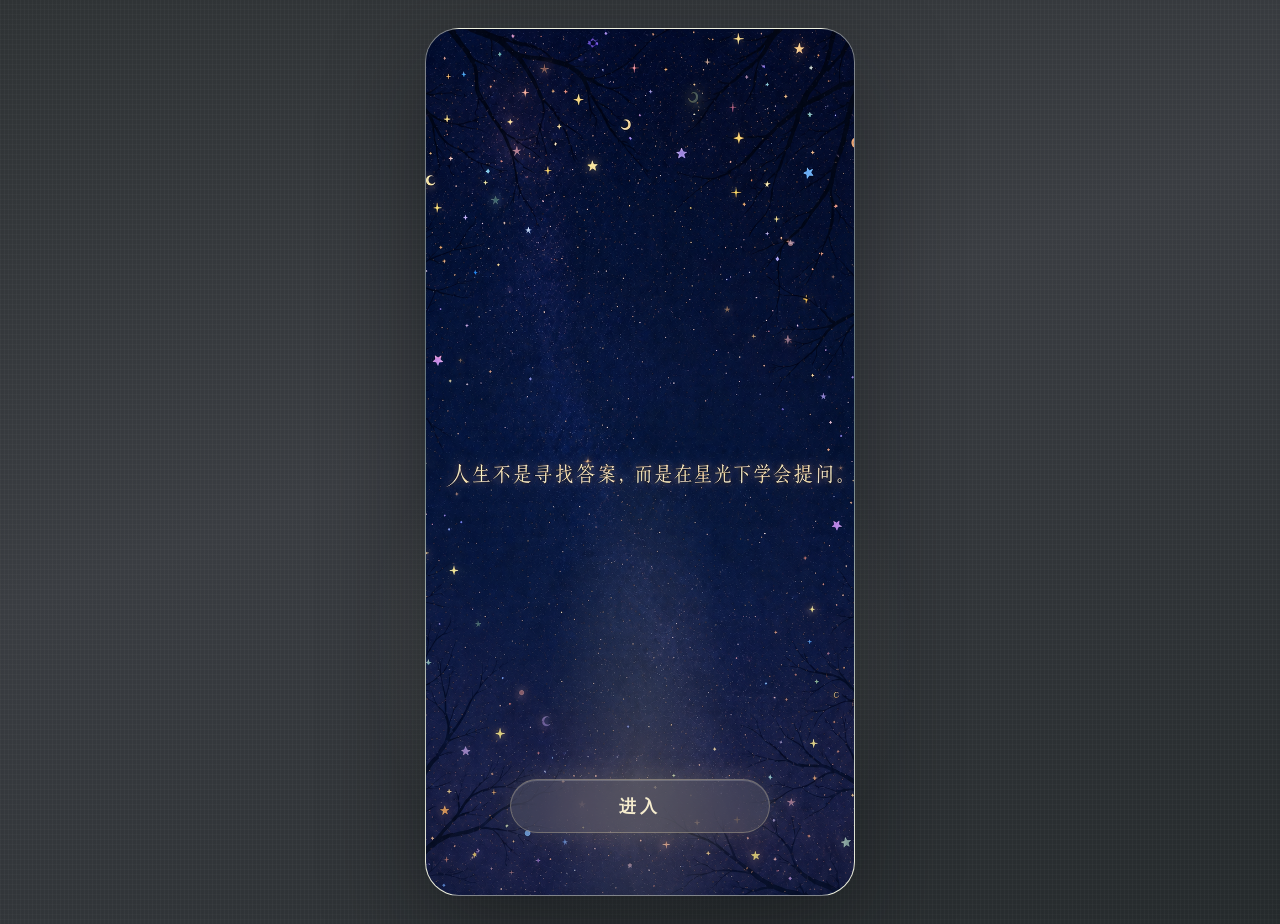
==== index.html @ a5d6b984 "Initial deployable product demo" ====
<!doctype html>
<html lang="zh-CN">
  <head>
    <meta charset="UTF-8" />
    <meta name="viewport" content="width=device-width, initial-scale=1.0" />
    <title>人生试衣间 | 产品 Demo</title>
    <link rel="stylesheet" href="styles.css" />
    <link rel="stylesheet" href="sections/today/today.css" />
    <link rel="stylesheet" href="sections/assessment/assessment.css" />
    <link rel="stylesheet" href="sections/experience/experience.css" />
    <link rel="stylesheet" href="sections/community/community.css" />
  </head>
  <body>
    <main class="shell">
      <section class="phone" aria-label="人生试衣间 App demo">
        <section class="entry-screen" id="entry-screen" aria-label="产品进入界面">
          <img
            src="Enter/output/night-stars-philosophy-elegant-text.png"
            alt="星空树影与人生哲理文字"
          />
          <button class="entry-action" type="button" id="entry-action">进入</button>
        </section>

        <header class="topbar">
          <div>
            <p class="eyebrow">寻光计划</p>
            <h1>人生试衣间</h1>
          </div>
          <button class="icon-btn" type="button" aria-label="打开个人档案">◎</button>
        </header>

        <div class="section-loader" id="section-loader" aria-live="polite">加载中</div>
        <div
          class="section-mounts"
          id="section-mounts"
          data-sections="sections/today/index.html sections/assessment/index.html sections/experience/index.html sections/community/index.html"
        ></div>

        <nav class="tabbar" aria-label="主导航">
          <button class="active" type="button" data-go="home"><span>⌂</span>今日</button>
          <button type="button" data-go="coach"><span>◌</span>探索</button>
          <button type="button" data-go="experiences"><span>▦</span>体验</button>
          <button type="button" data-go="community"><span>◇</span>个人</button>
        </nav>
      </section>
    </main>
    <script src="app.js"></script>
  </body>
</html>
---- styles.css ----
:root {
  color-scheme: light;
  --ink: #eef4f0;
  --ink-dark: #2c3437;
  --muted: #a7b0b1;
  --line: rgba(238, 244, 240, 0.18);
  --paper: #344148;
  --panel: rgba(238, 244, 240, 0.12);
  --panel-strong: rgba(248, 245, 229, 0.18);
  --mist: #dce7e4;
  --blue: #718ca0;
  --blue-deep: #344a59;
  --glow: #f0c26b;
  --ember: #ee7e50;
  --cream: #f4edd8;
  --shadow: 0 34px 100px rgba(9, 13, 14, 0.42);
}

* {
  box-sizing: border-box;
}

body {
  margin: 0;
  min-height: 100vh;
  font-family: Inter, "PingFang SC", "Microsoft YaHei", Arial, sans-serif;
  color: var(--ink);
  background:
    linear-gradient(90deg, rgba(255, 255, 255, 0.025) 1px, transparent 1px),
    linear-gradient(0deg, rgba(255, 255, 255, 0.018) 1px, transparent 1px),
    radial-gradient(circle at 50% 70%, rgba(244, 237, 216, 0.18), transparent 30%),
    linear-gradient(160deg, #2f3335 0%, #3a3d42 44%, #252a2c 100%);
  background-size: 4px 4px, 5px 5px, auto, auto;
}

button,
select,
input {
  font: inherit;
}

button {
  cursor: pointer;
}

.shell {
  min-height: 100vh;
  display: grid;
  place-items: center;
  padding: 28px;
}

.phone {
  position: relative;
  width: min(430px, 100%);
  height: min(920px, calc(100vh - 32px));
  min-height: 720px;
  overflow: hidden;
  border: 1px solid rgba(246, 244, 231, 0.12);
  border-radius: 34px;
  background:
    linear-gradient(90deg, rgba(255, 255, 255, 0.025) 1px, transparent 1px),
    linear-gradient(0deg, rgba(255, 255, 255, 0.018) 1px, transparent 1px),
    linear-gradient(180deg, #6f747e 0%, #4d626d 44%, #eef0dd 100%);
  background-size: 4px 4px, 5px 5px, auto;
  box-shadow: var(--shadow);
}

.phone::before {
  content: "";
  position: absolute;
  inset: 0;
  z-index: 0;
  background:
    radial-gradient(ellipse at 50% 67%, rgba(244, 237, 216, 0.78), transparent 28%),
    linear-gradient(180deg, rgba(34, 42, 48, 0.08), rgba(245, 239, 215, 0.18));
  pointer-events: none;
}

.phone::after {
  content: "";
  position: absolute;
  inset: 0;
  z-index: 0;
  opacity: 0.26;
  background-image:
    linear-gradient(115deg, rgba(255, 255, 255, 0.06), transparent 36%),
    repeating-linear-gradient(0deg, rgba(255, 255, 255, 0.035), rgba(255, 255, 255, 0.035) 1px, transparent 1px, transparent 4px);
  pointer-events: none;
}

.entry-screen {
  position: absolute;
  inset: 0;
  z-index: 20;
  overflow: hidden;
  display: grid;
  place-items: end center;
  padding: 0 34px 62px;
  background: #071126;
  transition: opacity 680ms ease, visibility 680ms ease;
}

.entry-screen img {
  position: absolute;
  inset: 0;
  width: 100%;
  height: 100%;
  object-fit: cover;
}

.entry-screen::after {
  content: "";
  position: absolute;
  inset: 0;
  background:
    linear-gradient(180deg, rgba(4, 9, 20, 0) 46%, rgba(4, 9, 20, 0.2) 100%),
    radial-gradient(ellipse at 50% 86%, rgba(255, 231, 166, 0.16), transparent 32%);
  pointer-events: none;
}

.entry-action {
  position: relative;
  z-index: 1;
  width: min(260px, 100%);
  min-height: 54px;
  border: 1px solid rgba(255, 236, 181, 0.28);
  border-radius: 999px;
  color: rgba(255, 245, 212, 0.95);
  background: rgba(255, 236, 181, 0.15);
  box-shadow:
    inset 0 1px 0 rgba(255, 255, 255, 0.18),
    0 0 30px rgba(255, 216, 132, 0.16);
  backdrop-filter: blur(18px);
  font-size: 17px;
  font-weight: 600;
  letter-spacing: 0.24em;
}

.entry-screen.hidden {
  opacity: 0;
  visibility: hidden;
  pointer-events: none;
}

.topbar {
  position: sticky;
  top: 0;
  z-index: 5;
  display: flex;
  align-items: center;
  justify-content: space-between;
  padding: 18px 18px 10px;
  background: linear-gradient(180deg, rgba(70, 80, 88, 0.76), rgba(70, 80, 88, 0.18));
  backdrop-filter: blur(18px);
}

.eyebrow,
.section-kicker {
  margin: 0;
  color: var(--cream);
  font-size: 12px;
  font-weight: 700;
  letter-spacing: 0;
}

h1,
h2,
h3,
h4,
p {
  margin-top: 0;
}

h1 {
  margin-bottom: 0;
  font-size: 22px;
  color: rgba(250, 250, 241, 0.96);
  font-weight: 650;
}

h2 {
  font-size: 25px;
  line-height: 1.2;
  font-weight: 620;
}

h3 {
  font-size: 18px;
  line-height: 1.35;
}

h4 {
  font-size: 16px;
  line-height: 1.35;
}

.icon-btn {
  width: 40px;
  height: 40px;
  border: 1px solid rgba(248, 245, 229, 0.18);
  border-radius: 50%;
  color: rgba(248, 245, 229, 0.86);
  background: rgba(248, 245, 229, 0.12);
  backdrop-filter: blur(14px);
}

.screen {
  display: none;
  position: relative;
  z-index: 1;
  height: calc(100% - 74px);
  overflow-y: auto;
  padding: 4px 18px 98px;
  scrollbar-width: none;
}

.screen::-webkit-scrollbar {
  display: none;
}

.screen.active {
  display: block;
}

.section-mounts {
  position: relative;
  z-index: 1;
  height: calc(100% - 74px);
}

.section-mounts .screen {
  height: 100%;
}

.section-loader {
  position: relative;
  z-index: 1;
  display: grid;
  place-items: center;
  height: calc(100% - 74px);
  color: rgba(255, 255, 248, 0.72);
  font-size: 14px;
  letter-spacing: 0.08em;
}

.section-loader[hidden] {
  display: none;
}

.hero {
  position: relative;
  height: 310px;
  overflow: hidden;
  border-radius: 8px;
  background: #5d6b72;
  border: 1px solid rgba(248, 245, 229, 0.14);
}

.hero img {
  width: 100%;
  height: 100%;
  object-fit: cover;
}

.hero::after {
  content: "";
  position: absolute;
  inset: 0;
  background:
    radial-gradient(ellipse at 50% 76%, rgba(246, 240, 219, 0.5), transparent 32%),
    linear-gradient(180deg, rgba(28, 36, 42, 0.04), rgba(35, 42, 46, 0.58));
}

.hero-copy {
  position: absolute;
  left: 18px;
  right: 18px;
  top: 68px;
  bottom: auto;
  z-index: 1;
  color: #fff;
  text-align: center;
}

.hero-copy p {
  margin-bottom: 8px;
  font-size: 13px;
  opacity: 0.92;
}

.hero-copy h2 {
  margin-bottom: 0;
  max-width: 330px;
  margin-inline: auto;
  color: rgba(255, 255, 248, 0.94);
  text-shadow: 0 10px 32px rgba(22, 30, 34, 0.32);
}

.today,
.micro-plan,
.note-card,
.profile-hero,
.report-card,
.archive,
.post,
.room {
  margin-top: 14px;
  padding: 16px;
  border: 1px solid var(--line);
  border-radius: 8px;
  background: var(--panel);
  backdrop-filter: blur(18px);
  box-shadow: 0 16px 38px rgba(30, 36, 39, 0.1);
}

.today {
  display: grid;
  gap: 14px;
}

.today h3,
.micro-plan h4,
.note-card h4 {
  margin-bottom: 0;
}

.primary,
.secondary,
.text-btn,
.filters button,
.chip {
  border: 0;
  border-radius: 999px;
  font-weight: 700;
}

.primary {
  padding: 13px 18px;
  color: rgba(255, 255, 248, 0.92);
  background: rgba(245, 239, 218, 0.28);
  border: 1px solid rgba(255, 255, 248, 0.12);
  box-shadow: inset 0 1px 0 rgba(255, 255, 255, 0.16), 0 12px 28px rgba(35, 42, 46, 0.16);
  backdrop-filter: blur(16px);
}

.secondary {
  padding: 10px 14px;
  color: rgba(255, 255, 248, 0.88);
  background: rgba(244, 237, 216, 0.16);
  border: 1px solid rgba(244, 237, 216, 0.18);
}

.full {
  width: 100%;
}

.text-btn {
  padding: 8px 0;
  color: var(--cream);
  background: transparent;
}

.keyword-row,
.filters,
.detail-stats {
  display: flex;
  gap: 8px;
  overflow-x: auto;
  margin: 14px 0;
}

.keyword-row span,
.detail-stats span {
  flex: 0 0 auto;
  padding: 8px 10px;
  border-radius: 999px;
  color: rgba(255, 255, 248, 0.84);
  background: rgba(244, 237, 216, 0.14);
  border: 1px solid rgba(244, 237, 216, 0.14);
  font-size: 12px;
  font-weight: 700;
}

.section-title {
  display: flex;
  align-items: center;
  justify-content: space-between;
  gap: 12px;
  margin-top: 18px;
}

.section-title h2,
.section-title h3 {
  margin-bottom: 0;
}

.experience-card {
  overflow: hidden;
  border: 1px solid var(--line);
  border-radius: 8px;
  background: var(--panel);
  backdrop-filter: blur(18px);
}

.card-media,
.detail-media {
  min-height: 132px;
  background-size: cover;
  background-position: center;
}

.coffee {
  background:
    linear-gradient(180deg, rgba(54, 66, 74, 0.22), rgba(243, 235, 212, 0.18)),
    url("assets/hero-exploration.png") center/cover;
}

.photo {
  background: linear-gradient(180deg, #65727a 0%, #465f6b 52%, #e4dfc9 100%);
}

.social {
  background:
    radial-gradient(circle at 52% 45%, rgba(238, 126, 80, 0.56), transparent 9%),
    radial-gradient(circle at 50% 58%, rgba(103, 153, 205, 0.38), transparent 12%),
    linear-gradient(180deg, #656472, #40525d 54%, #d9dfd2);
}

.card-body {
  padding: 14px;
}

.badge {
  display: inline-block;
  margin-bottom: 8px;
  padding: 5px 8px;
  border-radius: 999px;
  color: #ffe8c6;
  background: rgba(238, 126, 80, 0.2);
  border: 1px solid rgba(238, 126, 80, 0.18);
  font-size: 12px;
  font-weight: 700;
}

.card-body p {
  color: rgba(238, 244, 240, 0.68);
  font-size: 13px;
  line-height: 1.5;
}

.meta {
  display: flex;
  justify-content: space-between;
  color: var(--cream);
  font-weight: 800;
}

.micro-plan {
  display: flex;
  align-items: center;
  justify-content: space-between;
  gap: 12px;
}

.coach-head {
  padding: 8px 0 4px;
}

.chat {
  display: grid;
  gap: 10px;
}

.chat p {
  width: fit-content;
  max-width: 86%;
  margin-bottom: 0;
  padding: 12px 14px;
  border-radius: 18px;
  line-height: 1.55;
}

.bot {
  color: rgba(255, 255, 248, 0.86);
  background: rgba(255, 255, 248, 0.12);
  border: 1px solid var(--line);
}

.user {
  justify-self: end;
  color: rgba(255, 255, 248, 0.92);
  background: rgba(244, 237, 216, 0.24);
}

.quiz {
  display: grid;
  gap: 16px;
  margin-top: 18px;
}

.quiz label {
  display: grid;
  gap: 9px;
  color: var(--muted);
  font-size: 13px;
  font-weight: 700;
}

select,
input[type="range"] {
  width: 100%;
}

select {
  padding: 12px;
  border: 1px solid var(--line);
  border-radius: 8px;
  color: var(--ink);
  background: rgba(248, 245, 229, 0.12);
}

.chips {
  display: flex;
  flex-wrap: wrap;
  gap: 8px;
}

.chip,
.filters button {
  padding: 9px 10px;
  color: rgba(238, 244, 240, 0.72);
  background: rgba(248, 245, 229, 0.1);
  border: 1px solid var(--line);
}

.chip.active,
.filters .active {
  color: rgba(255, 255, 248, 0.94);
  border-color: rgba(244, 237, 216, 0.28);
  background: rgba(244, 237, 216, 0.22);
}

small {
  color: var(--cream);
}

.profile-hero {
  color: #fff;
  background:
    radial-gradient(circle at 50% 60%, rgba(238, 126, 80, 0.2), transparent 28%),
    linear-gradient(180deg, rgba(94, 111, 122, 0.62), rgba(238, 244, 240, 0.12));
}

.profile-hero .section-kicker {
  color: var(--cream);
}

.profile-hero p:last-child {
  margin-bottom: 0;
  line-height: 1.55;
}

.radar {
  position: relative;
  height: 250px;
  margin-top: 16px;
  border: 1px solid var(--line);
  border-radius: 8px;
  background:
    radial-gradient(circle, transparent 28%, rgba(244, 237, 216, 0.12) 29% 30%, transparent 31%),
    radial-gradient(circle, transparent 50%, rgba(238, 126, 80, 0.13) 51% 52%, transparent 53%),
    rgba(248, 245, 229, 0.1);
  backdrop-filter: blur(18px);
}

.radar-core {
  position: absolute;
  left: 50%;
  top: 50%;
  transform: translate(-50%, -50%);
  display: grid;
  place-items: center;
  width: 86px;
  height: 86px;
  border-radius: 50%;
  color: #fff;
  text-align: center;
  font-weight: 800;
  background: rgba(238, 126, 80, 0.42);
  box-shadow: 0 0 46px rgba(238, 126, 80, 0.28);
}

.radar span {
  position: absolute;
  left: var(--x);
  top: var(--y);
  transform: translate(-50%, -50%);
  padding: 6px 8px;
  border-radius: 999px;
  color: rgba(255, 255, 248, 0.88);
  background: rgba(244, 237, 216, 0.16);
  font-size: 12px;
  font-weight: 800;
}

.insight-grid {
  display: grid;
  gap: 10px;
  margin: 14px 0;
}

.insight-grid article {
  padding: 14px;
  border: 1px solid var(--line);
  border-radius: 8px;
  background: rgba(248, 245, 229, 0.12);
  backdrop-filter: blur(16px);
}

.insight-grid p {
  margin-bottom: 6px;
  color: var(--muted);
  font-size: 12px;
}

.filters button {
  flex: 0 0 auto;
}

.list {
  display: grid;
  gap: 10px;
}

.list-item {
  display: grid;
  grid-template-columns: 64px 1fr auto;
  align-items: center;
  gap: 12px;
  padding: 10px;
  border: 1px solid var(--line);
  border-radius: 8px;
  background: rgba(248, 245, 229, 0.12);
  backdrop-filter: blur(16px);
}

.thumb {
  width: 64px;
  height: 64px;
  border-radius: 8px;
}

.list-item h4,
.list-item p {
  margin-bottom: 4px;
}

.list-item p {
  color: var(--muted);
  font-size: 12px;
}

.list-item span {
  color: var(--cream);
  font-weight: 900;
}

.detail-media {
  height: 230px;
  border-radius: 8px;
}

.detail {
  padding: 16px 0 4px;
}

.detail p {
  color: var(--muted);
  line-height: 1.55;
}

.timeline {
  padding: 16px;
  border-radius: 8px;
  background: rgba(248, 245, 229, 0.12);
  border: 1px solid var(--line);
  backdrop-filter: blur(16px);
}

.timeline p {
  margin-bottom: 10px;
  color: var(--muted);
}

.timeline span {
  display: inline-block;
  width: 54px;
  color: var(--cream);
  font-weight: 900;
}

.report-card {
  color: #fff;
  background:
    radial-gradient(circle at 50% 42%, rgba(238, 126, 80, 0.3), transparent 18%),
    linear-gradient(180deg, rgba(42, 51, 57, 0.7), rgba(20, 24, 26, 0.42));
}

.report-card .section-kicker {
  color: var(--glow);
}

.report-card p:last-child {
  margin-bottom: 0;
  line-height: 1.6;
}

.score-row {
  display: grid;
  grid-template-columns: repeat(3, 1fr);
  gap: 10px;
  margin-top: 14px;
}

.score-row div {
  padding: 14px 8px;
  border: 1px solid var(--line);
  border-radius: 8px;
  text-align: center;
  background: rgba(248, 245, 229, 0.12);
  backdrop-filter: blur(16px);
}

.score-row strong {
  display: block;
  color: var(--cream);
  font-size: 22px;
}

.score-row span {
  color: var(--muted);
  font-size: 12px;
}

.archive p,
.post p,
.room p {
  color: var(--muted);
  line-height: 1.55;
}

.active-room {
  border-color: rgba(244, 237, 216, 0.28);
  background: rgba(244, 237, 216, 0.16);
}

.days {
  display: grid;
  gap: 10px;
  margin-top: 14px;
}

.days p {
  display: flex;
  align-items: center;
  gap: 12px;
  margin-bottom: 0;
  padding: 13px;
  border: 1px solid var(--line);
  border-radius: 8px;
  color: var(--muted);
  background: rgba(248, 245, 229, 0.12);
  backdrop-filter: blur(16px);
}

.days span {
  display: grid;
  place-items: center;
  width: 30px;
  height: 30px;
  border-radius: 50%;
  color: rgba(255, 255, 248, 0.9);
  background: rgba(244, 237, 216, 0.18);
  font-weight: 900;
}

.days .done,
.days .active-day {
  color: var(--ink);
  font-weight: 800;
}

.days .active-day {
  border-color: rgba(244, 237, 216, 0.34);
}

.tabbar {
  position: absolute;
  left: 14px;
  right: 14px;
  bottom: 14px;
  z-index: 8;
  display: grid;
  grid-template-columns: repeat(4, 1fr);
  gap: 4px;
  padding: 8px;
  border: 1px solid rgba(248, 245, 229, 0.16);
  border-radius: 24px;
  background: rgba(58, 67, 72, 0.54);
  backdrop-filter: blur(20px);
}

.tabbar button {
  display: grid;
  place-items: center;
  gap: 2px;
  min-height: 50px;
  border: 0;
  border-radius: 18px;
  color: rgba(238, 244, 240, 0.64);
  background: transparent;
  font-size: 12px;
  font-weight: 800;
}

.tabbar span {
  font-size: 18px;
  line-height: 1;
}

.tabbar .active {
  color: rgba(255, 255, 248, 0.95);
  background: rgba(244, 237, 216, 0.18);
}

@media (max-width: 520px) {
  .shell {
    padding: 0;
  }

  .phone {
    width: 100%;
    height: 100vh;
    min-height: 100vh;
    border: 0;
    border-radius: 0;
  }
}
---- sections/today/today.css ----
.today-screen {
  --section-accent: #f3d48f;
  --section-accent-soft: rgba(243, 212, 143, 0.18);
}

.today-screen .hero {
  height: 300px;
  display: grid;
  background:
    linear-gradient(180deg, rgba(65, 79, 88, 0.72), rgba(228, 226, 207, 0.86));
}

.today-screen .hero img {
  width: 100%;
  height: 100%;
  object-fit: contain;
  object-position: center bottom;
  padding: 54px 10px 8px;
}

.today-screen .hero::after {
  background:
    linear-gradient(180deg, rgba(22, 31, 40, 0.56) 0%, rgba(22, 31, 40, 0.18) 34%, rgba(22, 31, 40, 0.08) 100%);
}

.today-screen .hero-copy {
  top: 18px;
  left: 20px;
  right: 20px;
  text-align: left;
}

.today-screen .hero-copy h2 {
  max-width: 270px;
  margin-inline: 0;
  font-size: 18px;
  font-weight: 520;
  line-height: 1.42;
  letter-spacing: 0.02em;
  color: rgba(255, 255, 248, 0.94);
}

.today-screen .today {
  border-color: rgba(243, 212, 143, 0.2);
}

.today-screen .primary,
.today-screen .secondary {
  box-shadow:
    inset 0 1px 0 rgba(255, 255, 255, 0.18),
    0 0 26px rgba(243, 212, 143, 0.12);
}

.today-screen .keyword-row span,
.today-screen .days span {
  background: var(--section-accent-soft);
}

.today-screen .experience-card {
  border-color: rgba(255, 244, 210, 0.12);
  background:
    linear-gradient(180deg, rgba(255, 255, 248, 0.105), rgba(255, 255, 248, 0.055)),
    rgba(12, 21, 34, 0.18);
  box-shadow:
    inset 0 1px 0 rgba(255, 255, 255, 0.08),
    0 18px 42px rgba(7, 12, 20, 0.12);
  backdrop-filter: blur(22px) saturate(1.08);
}

.today-screen .experience-card .card-media {
  min-height: 164px;
}

.today-screen .experience-card .card-body {
  padding: 16px 15px 15px;
}

.today-screen .experience-card h4 {
  font-size: 18px;
  font-weight: 520;
  letter-spacing: 0.02em;
}

.today-screen .experience-card .badge {
  color: rgba(255, 235, 180, 0.92);
  background: rgba(255, 231, 166, 0.08);
  border-color: rgba(255, 231, 166, 0.2);
}

.today-screen .section-title:has(+ .experience-card) .text-btn {
  min-height: 34px;
  padding: 7px 13px;
  border: 1px solid rgba(255, 231, 166, 0.36);
  border-radius: 999px;
  color: rgba(255, 235, 184, 0.96);
  background: rgba(255, 231, 166, 0.055);
  box-shadow:
    inset 0 1px 0 rgba(255, 255, 255, 0.12),
    0 0 20px rgba(255, 220, 140, 0.08);
  backdrop-filter: blur(14px);
}

.today-plan-screen .days p {
  min-height: 56px;
}
---- sections/assessment/assessment.css ----
.assessment-screen {
  --section-accent: #c8a8ff;
  --section-accent-soft: rgba(200, 168, 255, 0.16);
}

.assessment-screen .coach-head h2,
.assessment-screen .profile-hero h2,
.assessment-screen .report-card h2 {
  letter-spacing: 0;
}

.assessment-screen .chat p {
  border-radius: 20px;
}

.assessment-screen .bot {
  border-color: rgba(200, 168, 255, 0.18);
}

.assessment-screen .user,
.assessment-screen .chip.active {
  background: var(--section-accent-soft);
}

.assessment-screen .quiz label {
  gap: 10px;
}

.assessment-screen select {
  border-color: rgba(200, 168, 255, 0.18);
}

.assessment-profile-screen .radar-core {
  box-shadow: 0 0 52px rgba(200, 168, 255, 0.22);
}

.assessment-report-screen .report-card {
  border-color: rgba(200, 168, 255, 0.18);
}
---- sections/experience/experience.css ----
.experience-screen {
  --section-accent: #9cc9ff;
  --section-accent-soft: rgba(156, 201, 255, 0.16);
}

.experience-screen .section-title h2 {
  letter-spacing: 0;
}

.experience-screen .filters button.active,
.experience-screen .detail-stats span {
  background: var(--section-accent-soft);
}

.experience-screen .list-item {
  border-color: rgba(156, 201, 255, 0.16);
}

.experience-screen .list-item span {
  color: #d8ecff;
}

.experience-screen .thumb {
  box-shadow: 0 0 22px rgba(156, 201, 255, 0.1);
}

.experience-detail-screen .timeline {
  border-color: rgba(156, 201, 255, 0.18);
}

.experience-detail-screen .note-card {
  border-color: rgba(156, 201, 255, 0.16);
}
---- sections/community/community.css ----
.community-screen {
  --section-accent: #b6f3cf;
  --section-accent-soft: rgba(182, 243, 207, 0.14);
}

.community-screen .section-title h2 {
  letter-spacing: 0;
}

.community-screen .room,
.community-screen .post {
  border-color: rgba(182, 243, 207, 0.16);
}

.community-screen .active-room {
  background: var(--section-accent-soft);
}

.community-screen .post strong {
  color: rgba(255, 255, 248, 0.94);
}

.community-screen .primary {
  box-shadow:
    inset 0 1px 0 rgba(255, 255, 255, 0.18),
    0 0 28px rgba(182, 243, 207, 0.12);
}
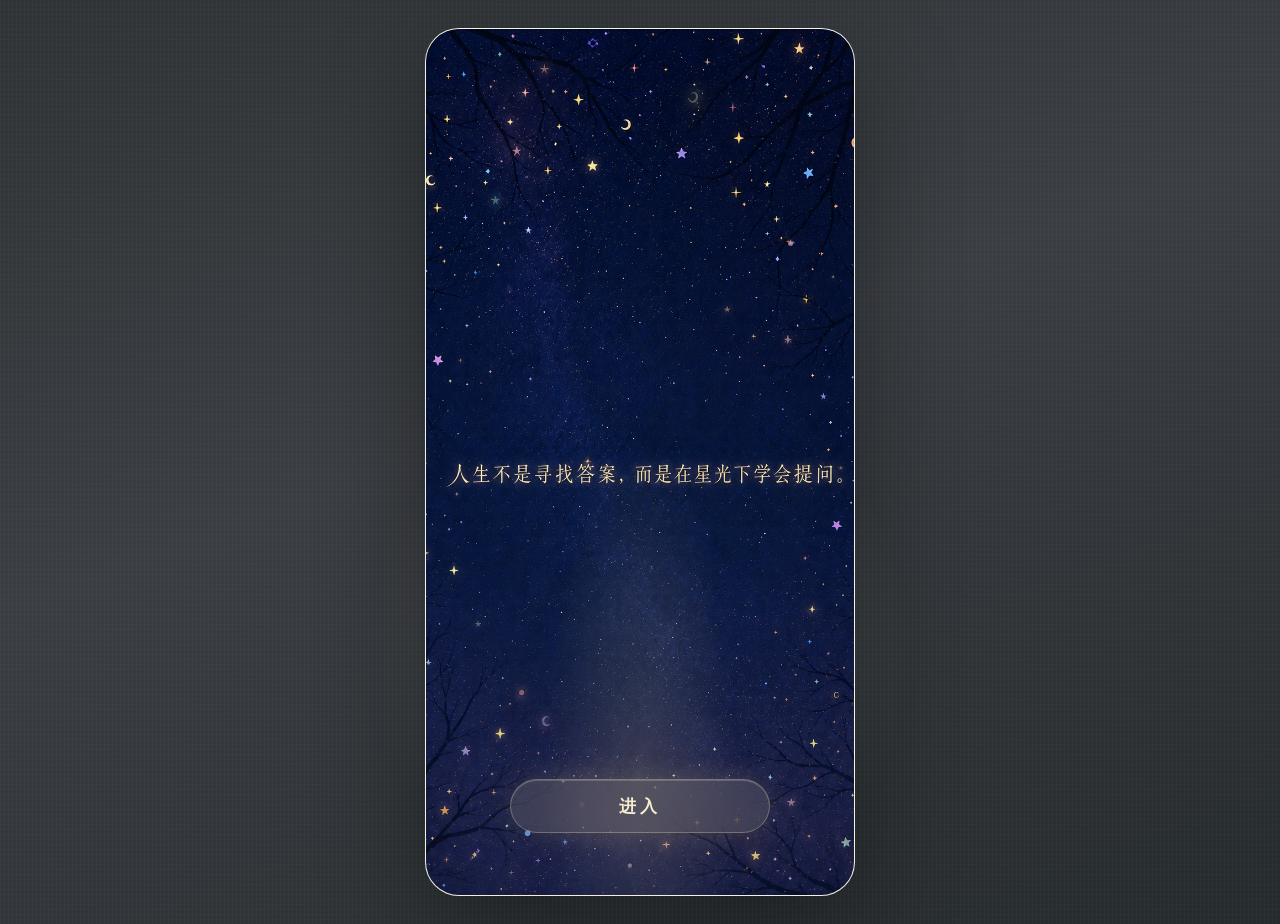
==== commit b8100c0b: "Update demo UI and experience content" ====
--- a/index.html
+++ b/index.html
@@ -19,6 +19,115 @@
             alt="星空树影与人生哲理文字"
           />
           <button class="entry-action" type="button" id="entry-action">进入</button>
+        </section>
+
+        <section class="account-screen hidden" id="account-screen" aria-label="登录界面">
+          <div class="account-illustration" aria-hidden="true">
+            <div class="account-window">
+              <span class="account-face"></span>
+            </div>
+            <span class="bird bird-left"></span>
+            <span class="bird bird-right"></span>
+            <span class="bird bird-low"></span>
+          </div>
+
+          <form class="account-card" id="account-form">
+            <p class="account-kicker">寻光计划</p>
+            <h2 id="account-title">Welcome</h2>
+
+            <label class="account-field">
+              <span class="account-icon">◎</span>
+              <input type="text" id="account-username" name="username" autocomplete="username" placeholder="请输入用户名" />
+            </label>
+
+            <label class="account-field">
+              <span class="account-icon">⌕</span>
+              <input
+                type="password"
+                id="account-password"
+                name="password"
+                autocomplete="current-password"
+                placeholder="请输入密码"
+              />
+            </label>
+
+            <label class="agreement-row">
+              <input type="checkbox" id="account-agreement" />
+              <span>我已阅读并同意《用户协议》和《隐私政策》</span>
+            </label>
+
+            <p class="account-error" id="account-error" role="status"></p>
+
+            <button class="account-submit" type="submit" id="account-submit">登录</button>
+
+            <div class="account-links">
+              <button type="button" id="account-register">注册账号</button>
+              <button type="button" id="account-forgot">忘记密码</button>
+            </div>
+          </form>
+        </section>
+
+        <section class="persona-screen hidden" id="persona-screen" aria-label="用户画像问答界面">
+          <div class="persona-orbit persona-orbit-one" aria-hidden="true"></div>
+          <div class="persona-orbit persona-orbit-two" aria-hidden="true"></div>
+
+          <div class="persona-quiz" id="persona-quiz">
+            <div class="persona-quiz-head">
+              <button class="persona-round" type="button" id="persona-back" aria-label="返回上一题">‹</button>
+              <div>
+                <p class="persona-kicker">人生体验画像</p>
+                <h2 id="persona-title">找到下一段人生体验</h2>
+              </div>
+              <span class="persona-step-count" id="persona-step-count">1 / 6</span>
+            </div>
+
+            <div class="persona-progress" aria-hidden="true">
+              <span id="persona-progress-bar"></span>
+            </div>
+
+            <div class="persona-hero-card" id="persona-hero-card">
+              <div class="persona-illustration" aria-hidden="true">
+                <span class="persona-sun"></span>
+                <span class="persona-moon"></span>
+                <span class="persona-path"></span>
+                <span class="persona-person"></span>
+              </div>
+              <div>
+                <p id="persona-section">开始之前</p>
+                <strong id="persona-question">这不是测试你是谁，而是帮你找到下一段人生体验。</strong>
+              </div>
+            </div>
+
+            <div class="persona-options" id="persona-options"></div>
+
+            <div class="persona-actions">
+              <button class="persona-secondary" type="button" id="persona-skip">稍后再测</button>
+              <button class="persona-primary" type="button" id="persona-next">开始</button>
+            </div>
+
+            <p class="persona-ethics">本画像仅用于体验推荐与自我探索，不构成心理诊断或职业结论。</p>
+          </div>
+
+          <div class="persona-result hidden" id="persona-result">
+            <div class="persona-result-art">
+              <img
+                id="persona-result-image"
+                src="User_Profile/Reference/a.jpg"
+                alt="职业人物画像拼贴"
+              />
+            </div>
+            <p class="persona-kicker">阶段性画像</p>
+            <h2 id="persona-result-title">慢热修复者</h2>
+            <p id="persona-result-copy">建议先从舒适模式开始，选择手作、自然、低社交的体验项目。</p>
+            <div class="persona-meter-list" id="persona-meter-list"></div>
+            <div class="persona-mode-card">
+              <span>推荐模式</span>
+              <strong id="persona-mode-title">舒适模式</strong>
+              <p id="persona-mode-copy">先恢复能量，再慢慢探索新的生活样本。</p>
+            </div>
+            <button class="persona-primary" type="button" id="persona-finish">进入我的体验推荐</button>
+            <p class="persona-ethics">你可以随时重新测评或删除数据，画像不会作为职业结论。</p>
+          </div>
         </section>
 
         <header class="topbar">
--- a/styles.css
+++ b/styles.css
@@ -143,6 +143,699 @@
   pointer-events: none;
 }
 
+.account-screen {
+  position: absolute;
+  inset: 0;
+  z-index: 19;
+  display: grid;
+  grid-template-rows: 255px 1fr;
+  overflow: hidden;
+  background:
+    radial-gradient(circle at 78% 16%, rgba(255, 226, 127, 0.2), transparent 14%),
+    radial-gradient(circle at 18% 23%, rgba(132, 194, 240, 0.22), transparent 18%),
+    linear-gradient(180deg, #bdd7c0 0%, #dce6d7 38%, #f8fbf5 39%, #f8fbf5 100%);
+  transition: opacity 520ms ease, visibility 520ms ease, transform 520ms ease;
+}
+
+.account-screen.hidden {
+  opacity: 0;
+  visibility: hidden;
+  pointer-events: none;
+  transform: translateY(10px);
+}
+
+.account-illustration {
+  position: relative;
+  display: grid;
+  place-items: end center;
+  padding-top: 26px;
+}
+
+.account-window {
+  position: relative;
+  width: 178px;
+  height: 150px;
+  overflow: hidden;
+  border-radius: 60px 60px 20px 20px;
+  background: #5b795c;
+  box-shadow:
+    -42px 36px 0 -18px rgba(238, 245, 223, 0.6),
+    42px 36px 0 -18px rgba(238, 245, 223, 0.6);
+}
+
+.account-face {
+  position: absolute;
+  left: 50%;
+  bottom: -3px;
+  width: 92px;
+  height: 106px;
+  transform: translateX(-50%);
+  border-radius: 44px 44px 30px 30px;
+  background:
+    radial-gradient(circle at 34% 44%, #3e342d 0 2px, transparent 3px),
+    radial-gradient(circle at 66% 44%, #3e342d 0 2px, transparent 3px),
+    radial-gradient(circle at 34% 58%, rgba(239, 120, 102, 0.42) 0 7px, transparent 8px),
+    radial-gradient(circle at 66% 58%, rgba(239, 120, 102, 0.42) 0 7px, transparent 8px),
+    linear-gradient(180deg, #d7aa68 0 28%, #ffe3bd 29% 62%, #d9442f 63% 100%);
+}
+
+.account-face::before {
+  content: "";
+  position: absolute;
+  left: 50%;
+  top: 0;
+  width: 48px;
+  height: 28px;
+  transform: translate(-50%, -16px);
+  border-radius: 50% 50% 45% 45%;
+  background: #e73f2e;
+  box-shadow:
+    -22px 7px 0 -7px #e73f2e,
+    22px 7px 0 -7px #e73f2e;
+}
+
+.bird {
+  position: absolute;
+  width: 42px;
+  height: 24px;
+  border-radius: 70% 25% 60% 35%;
+  background: #f4d23c;
+  transform: rotate(-16deg);
+  filter: drop-shadow(0 7px 14px rgba(67, 94, 78, 0.12));
+}
+
+.bird::after {
+  content: "";
+  position: absolute;
+  right: -9px;
+  top: 9px;
+  border: 5px solid transparent;
+  border-left-color: #425445;
+}
+
+.bird-left {
+  left: 38px;
+  top: 126px;
+  width: 34px;
+  height: 20px;
+  background: #db4a2f;
+}
+
+.bird-right {
+  right: 38px;
+  top: 84px;
+}
+
+.bird-low {
+  right: 22px;
+  bottom: -18px;
+  width: 54px;
+  height: 30px;
+  background: #6da7cf;
+  transform: rotate(-18deg) scaleX(1.08);
+}
+
+.account-card {
+  position: relative;
+  display: grid;
+  align-content: start;
+  gap: 14px;
+  min-height: 100%;
+  padding: 36px 30px 32px;
+  border-radius: 48px 48px 0 0;
+  background:
+    linear-gradient(180deg, rgba(255, 255, 255, 0.96), rgba(252, 253, 248, 0.98)),
+    #fff;
+  color: #45634a;
+}
+
+.account-kicker {
+  margin-bottom: -6px;
+  color: rgba(69, 99, 74, 0.68);
+  font-size: 12px;
+  font-weight: 800;
+  letter-spacing: 0.08em;
+  text-align: center;
+}
+
+.account-card h2 {
+  margin-bottom: 18px;
+  color: #557558;
+  font-size: 38px;
+  font-weight: 900;
+  line-height: 1;
+  text-align: center;
+}
+
+.account-field {
+  display: grid;
+  grid-template-columns: 42px 1fr;
+  align-items: center;
+  min-height: 58px;
+  padding: 0 17px;
+  border: 1px solid rgba(100, 132, 104, 0.08);
+  border-radius: 18px;
+  background: #c4dcb9;
+}
+
+.account-icon {
+  color: #59745d;
+  font-size: 25px;
+  font-weight: 700;
+}
+
+.account-field input {
+  width: 100%;
+  border: 0;
+  outline: 0;
+  color: #435d47;
+  background: transparent;
+  font-size: 18px;
+  font-weight: 700;
+}
+
+.account-field input::placeholder {
+  color: rgba(255, 255, 255, 0.74);
+  font-weight: 700;
+}
+
+.agreement-row {
+  display: grid;
+  grid-template-columns: 22px 1fr;
+  align-items: start;
+  gap: 10px;
+  margin-top: 4px;
+  color: #526a56;
+  font-size: 13px;
+  font-weight: 700;
+  line-height: 1.45;
+}
+
+.agreement-row input {
+  width: 18px;
+  height: 18px;
+  margin: 1px 0 0;
+  accent-color: #557558;
+}
+
+.account-error {
+  min-height: 18px;
+  margin: -4px 0 0;
+  color: #bd513f;
+  font-size: 12px;
+  font-weight: 700;
+  text-align: center;
+}
+
+.account-submit {
+  min-height: 62px;
+  margin-top: 8px;
+  border: 0;
+  border-radius: 18px;
+  color: rgba(255, 255, 255, 0.96);
+  background: #5f7d61;
+  box-shadow: 0 18px 34px rgba(62, 91, 66, 0.18);
+  font-size: 28px;
+  font-weight: 900;
+  letter-spacing: 0.08em;
+}
+
+.account-links {
+  display: flex;
+  justify-content: space-between;
+  gap: 16px;
+  padding: 0 12px;
+}
+
+.account-links button {
+  border: 0;
+  color: #557558;
+  background: transparent;
+  font-size: 16px;
+  font-weight: 800;
+}
+
+.persona-screen {
+  position: absolute;
+  inset: 0;
+  z-index: 18;
+  display: grid;
+  place-items: center;
+  overflow: hidden;
+  padding: 18px;
+  background:
+    radial-gradient(circle at 18% 10%, rgba(255, 211, 143, 0.55), transparent 24%),
+    radial-gradient(circle at 88% 8%, rgba(178, 183, 255, 0.42), transparent 25%),
+    radial-gradient(circle at 50% 98%, rgba(117, 178, 188, 0.28), transparent 34%),
+    linear-gradient(145deg, #eef6f3 0%, #eff1ff 45%, #fff2f1 100%);
+  transition: opacity 520ms ease, visibility 520ms ease, transform 520ms ease;
+}
+
+.persona-screen.hidden {
+  opacity: 0;
+  visibility: hidden;
+  pointer-events: none;
+  transform: translateY(10px);
+}
+
+.persona-orbit {
+  position: absolute;
+  border-radius: 999px;
+  opacity: 0.72;
+  pointer-events: none;
+}
+
+.persona-orbit-one {
+  right: -62px;
+  top: 120px;
+  width: 150px;
+  height: 150px;
+  background: rgba(255, 255, 255, 0.38);
+  box-shadow: inset 0 0 0 24px rgba(129, 173, 184, 0.12);
+}
+
+.persona-orbit-two {
+  left: -44px;
+  bottom: 92px;
+  width: 116px;
+  height: 116px;
+  background: rgba(255, 205, 124, 0.18);
+  box-shadow: inset 0 0 0 18px rgba(255, 255, 255, 0.36);
+}
+
+.persona-quiz,
+.persona-result {
+  position: relative;
+  z-index: 1;
+  align-self: center;
+  display: grid;
+  gap: 14px;
+  width: 100%;
+  max-height: 100%;
+  overflow: auto;
+  padding: 20px;
+  border: 1px solid rgba(255, 255, 255, 0.72);
+  border-radius: 34px;
+  background: rgba(255, 255, 255, 0.78);
+  box-shadow:
+    0 28px 58px rgba(87, 109, 122, 0.18),
+    inset 0 1px 0 rgba(255, 255, 255, 0.92);
+  backdrop-filter: blur(22px);
+}
+
+.persona-quiz.hidden,
+.persona-result.hidden {
+  display: none;
+}
+
+.persona-quiz-head {
+  display: grid;
+  grid-template-columns: 42px 1fr auto;
+  align-items: center;
+  gap: 12px;
+}
+
+.persona-kicker {
+  color: #8c89a8;
+  font-size: 11px;
+  font-weight: 850;
+  letter-spacing: 0.08em;
+}
+
+.persona-quiz-head h2 {
+  color: #222b36;
+  font-size: 20px;
+  font-weight: 880;
+  line-height: 1.2;
+}
+
+.persona-round {
+  width: 38px;
+  height: 38px;
+  border: 0;
+  border-radius: 50%;
+  color: #58705d;
+  background: rgba(255, 255, 255, 0.8);
+  box-shadow: 0 10px 22px rgba(88, 112, 93, 0.12);
+  font-size: 28px;
+  line-height: 1;
+}
+
+.persona-round:disabled {
+  color: rgba(88, 112, 93, 0.28);
+}
+
+.persona-step-count {
+  min-width: 56px;
+  padding: 8px 11px;
+  border-radius: 999px;
+  color: #6c6f84;
+  background: rgba(241, 244, 250, 0.9);
+  font-size: 12px;
+  font-weight: 850;
+  text-align: center;
+}
+
+.persona-progress {
+  height: 8px;
+  overflow: hidden;
+  border-radius: 999px;
+  background: rgba(112, 132, 147, 0.12);
+}
+
+.persona-progress span {
+  display: block;
+  width: 8%;
+  height: 100%;
+  border-radius: inherit;
+  background: linear-gradient(90deg, #32d3ad, #8b6fda, #ffd574);
+  transition: width 260ms ease;
+}
+
+.persona-hero-card {
+  display: grid;
+  gap: 13px;
+  padding: 14px;
+  border-radius: 28px;
+  background: linear-gradient(145deg, #dff0f0, #fdf3dc);
+  box-shadow: inset 0 0 0 1px rgba(255, 255, 255, 0.58);
+}
+
+.persona-hero-card[data-accent="gold"] {
+  background: linear-gradient(145deg, #fff1ca, #f8dddc);
+}
+
+.persona-hero-card[data-accent="mint"] {
+  background: linear-gradient(145deg, #dff2de, #e9f6f8);
+}
+
+.persona-hero-card[data-accent="blue"] {
+  background: linear-gradient(145deg, #dcefff, #f2efff);
+}
+
+.persona-hero-card[data-accent="pink"] {
+  background: linear-gradient(145deg, #ffe4e7, #eef1ff);
+}
+
+.persona-hero-card[data-accent="dark"] {
+  background: linear-gradient(145deg, #9aa8c0, #e8dfd0);
+}
+
+.persona-illustration {
+  position: relative;
+  height: 126px;
+  overflow: hidden;
+  border-radius: 24px;
+  background:
+    linear-gradient(180deg, rgba(255, 255, 255, 0.38), transparent),
+    rgba(255, 255, 255, 0.36);
+}
+
+.persona-sun,
+.persona-moon,
+.persona-path,
+.persona-person {
+  position: absolute;
+  display: block;
+}
+
+.persona-sun {
+  right: 34px;
+  top: 24px;
+  width: 34px;
+  height: 34px;
+  border-radius: 50%;
+  background: #ffd574;
+  box-shadow: 0 0 0 12px rgba(255, 213, 116, 0.22);
+}
+
+.persona-moon {
+  left: 42px;
+  top: 28px;
+  width: 34px;
+  height: 34px;
+  border-radius: 50%;
+  background: #7fb6ce;
+}
+
+.persona-moon::after {
+  content: "";
+  position: absolute;
+  right: -2px;
+  top: 0;
+  width: 28px;
+  height: 28px;
+  border-radius: inherit;
+  background: rgba(255, 255, 255, 0.72);
+}
+
+.persona-path {
+  left: 10%;
+  right: 10%;
+  bottom: -24px;
+  height: 72px;
+  border-radius: 50% 50% 0 0;
+  border-top: 10px solid rgba(255, 255, 255, 0.68);
+}
+
+.persona-person {
+  left: 50%;
+  bottom: 18px;
+  width: 48px;
+  height: 62px;
+  transform: translateX(-50%);
+  border-radius: 24px 24px 18px 18px;
+  background:
+    radial-gradient(circle at 35% 25%, #39443e 0 2px, transparent 3px),
+    radial-gradient(circle at 64% 25%, #39443e 0 2px, transparent 3px),
+    linear-gradient(180deg, #ffd7b2 0 42%, #6e8f70 43% 100%);
+  box-shadow:
+    -28px 28px 0 -18px rgba(125, 155, 200, 0.7),
+    30px 26px 0 -18px rgba(244, 171, 151, 0.75);
+}
+
+.persona-hero-card p {
+  color: rgba(52, 72, 62, 0.62);
+  font-size: 12px;
+  font-weight: 850;
+  letter-spacing: 0.03em;
+}
+
+.persona-hero-card strong {
+  display: block;
+  margin-top: 4px;
+  color: #263b32;
+  font-size: 22px;
+  font-weight: 860;
+  line-height: 1.24;
+}
+
+.persona-intro-card {
+  display: grid;
+  gap: 8px;
+  padding: 18px;
+  border-radius: 24px;
+  background: rgba(255, 255, 255, 0.74);
+  box-shadow: 0 14px 28px rgba(87, 109, 122, 0.1);
+}
+
+.persona-intro-card span {
+  color: #8a71d6;
+  font-size: 12px;
+  font-weight: 850;
+}
+
+.persona-intro-card strong {
+  color: #2f3c4a;
+  font-size: 21px;
+  font-weight: 880;
+}
+
+.persona-intro-card p {
+  color: rgba(47, 60, 74, 0.66);
+  font-size: 13px;
+  font-weight: 650;
+  line-height: 1.5;
+}
+
+.persona-options {
+  display: grid;
+  gap: 10px;
+}
+
+.persona-answer {
+  display: grid;
+  grid-template-columns: 34px 1fr;
+  align-items: center;
+  gap: 12px;
+  min-height: 62px;
+  padding: 12px;
+  border: 1px solid rgba(112, 132, 147, 0.12);
+  border-radius: 22px;
+  color: #2c3d48;
+  background: rgba(255, 255, 255, 0.72);
+  box-shadow: 0 12px 24px rgba(87, 109, 122, 0.08);
+  text-align: left;
+}
+
+.persona-answer span {
+  display: grid;
+  place-items: center;
+  width: 34px;
+  height: 34px;
+  border-radius: 50%;
+  color: #fff;
+  background: #86b8cf;
+  font-size: 13px;
+  font-weight: 900;
+}
+
+.persona-answer strong {
+  font-size: 14px;
+  font-weight: 780;
+  line-height: 1.36;
+}
+
+.persona-answer.active {
+  border-color: rgba(139, 111, 218, 0.45);
+  background: linear-gradient(145deg, rgba(245, 241, 255, 0.96), rgba(255, 246, 226, 0.96));
+  transform: translateY(-1px);
+}
+
+.persona-answer.active span {
+  background: #8b6fda;
+}
+
+.persona-actions {
+  display: grid;
+  grid-template-columns: 0.82fr 1.18fr;
+  gap: 10px;
+}
+
+.persona-primary,
+.persona-secondary {
+  min-height: 48px;
+  border-radius: 18px;
+  font-size: 15px;
+  font-weight: 850;
+}
+
+.persona-primary {
+  border: 0;
+  color: rgba(255, 255, 246, 0.96);
+  background: linear-gradient(135deg, #32d3ad, #6f7fee);
+  box-shadow: 0 16px 30px rgba(74, 121, 174, 0.22);
+}
+
+.persona-secondary {
+  border: 1px solid rgba(105, 114, 125, 0.12);
+  color: #69727d;
+  background: rgba(255, 255, 255, 0.68);
+}
+
+.persona-ethics {
+  color: rgba(62, 72, 82, 0.52);
+  font-size: 11px;
+  font-weight: 650;
+  line-height: 1.42;
+  text-align: center;
+}
+
+.persona-result {
+  text-align: center;
+}
+
+.persona-result-art {
+  position: relative;
+  height: 176px;
+  overflow: hidden;
+  border-radius: 28px;
+  background: #fff;
+  box-shadow:
+    inset 0 0 0 1px rgba(255, 255, 255, 0.72),
+    0 16px 32px rgba(87, 109, 122, 0.12);
+}
+
+.persona-result-art img {
+  display: block;
+  width: 100%;
+  height: 100%;
+  object-fit: cover;
+  object-position: center;
+}
+
+.persona-result h2 {
+  color: #2e4138;
+  font-size: 30px;
+  font-weight: 900;
+}
+
+.persona-result > p:not(.persona-kicker):not(.persona-ethics) {
+  color: rgba(48, 68, 58, 0.68);
+  font-size: 14px;
+  font-weight: 680;
+  line-height: 1.55;
+}
+
+.persona-meter-list {
+  display: grid;
+  gap: 9px;
+  padding: 14px;
+  border-radius: 24px;
+  background: rgba(255, 255, 255, 0.66);
+}
+
+.persona-meter {
+  display: grid;
+  grid-template-columns: 72px 1fr 32px;
+  align-items: center;
+  gap: 9px;
+  color: #455f4a;
+  font-size: 12px;
+  font-weight: 820;
+}
+
+.persona-meter div {
+  height: 8px;
+  overflow: hidden;
+  border-radius: 999px;
+  background: rgba(101, 125, 106, 0.12);
+}
+
+.persona-meter i {
+  display: block;
+  height: 100%;
+  border-radius: inherit;
+  background: linear-gradient(90deg, #75cbb6, #8b6fda);
+}
+
+.persona-mode-card {
+  display: grid;
+  gap: 6px;
+  padding: 16px;
+  border-radius: 24px;
+  color: rgba(255, 255, 245, 0.94);
+  background: linear-gradient(145deg, #526b62, #6f7fee);
+  text-align: left;
+}
+
+.persona-mode-card span {
+  color: rgba(255, 232, 176, 0.94);
+  font-size: 12px;
+  font-weight: 850;
+}
+
+.persona-mode-card strong {
+  font-size: 22px;
+  font-weight: 900;
+}
+
+.persona-mode-card p {
+  font-size: 13px;
+  font-weight: 650;
+  line-height: 1.5;
+}
+
 .topbar {
   position: sticky;
   top: 0;
--- a/sections/today/today.css
+++ b/sections/today/today.css
@@ -1,13 +1,104 @@
 .today-screen {
-  --section-accent: #f3d48f;
-  --section-accent-soft: rgba(243, 212, 143, 0.18);
+  --home-ink: #24372f;
+  --home-muted: #738079;
+  --home-soft: #f7f2e8;
+  --home-card: rgba(255, 255, 252, 0.82);
+  --home-card-strong: rgba(255, 255, 255, 0.94);
+  --home-line: rgba(67, 88, 78, 0.12);
+  --home-mint: #bcd9c8;
+  --home-sky: #c7e3f1;
+  --home-lemon: #ffe08a;
+  --home-coral: #f3a276;
+  --home-lilac: #d8cff7;
+  --home-shadow: 0 18px 44px rgba(62, 76, 70, 0.16);
+  --home-shadow-soft: 0 12px 28px rgba(80, 90, 84, 0.1);
+  isolation: isolate;
+  padding: 18px 18px 110px;
+  color: var(--home-ink);
+  background:
+    radial-gradient(circle at 12% 8%, rgba(255, 224, 138, 0.32), transparent 23%),
+    radial-gradient(circle at 88% 11%, rgba(199, 227, 241, 0.42), transparent 26%),
+    radial-gradient(circle at 76% 46%, rgba(216, 207, 247, 0.2), transparent 26%),
+    linear-gradient(180deg, #f6f1e8 0%, #eef5ee 48%, #f8f6eb 100%);
+}
+
+.today-screen::before {
+  content: "";
+  position: absolute;
+  inset: 0;
+  z-index: -1;
+  opacity: 0.46;
+  background-image:
+    linear-gradient(rgba(57, 76, 68, 0.055) 1px, transparent 1px),
+    linear-gradient(90deg, rgba(57, 76, 68, 0.045) 1px, transparent 1px);
+  background-size: 14px 14px;
+  mask-image: linear-gradient(180deg, rgba(0, 0, 0, 0.52), transparent 72%);
+}
+
+.today-screen > * {
+  position: relative;
+  z-index: 1;
+}
+
+.phone:has(#screen-home.active) {
+  background:
+    radial-gradient(circle at 18% 10%, rgba(255, 224, 138, 0.26), transparent 22%),
+    radial-gradient(circle at 85% 24%, rgba(169, 210, 232, 0.28), transparent 26%),
+    linear-gradient(180deg, #f4efe5 0%, #edf4ec 52%, #f7f3df 100%);
+}
+
+.phone:has(#screen-home.active)::before {
+  background:
+    radial-gradient(circle at 50% 68%, rgba(255, 255, 232, 0.48), transparent 28%),
+    linear-gradient(180deg, rgba(255, 255, 255, 0.16), rgba(219, 232, 218, 0.24));
+}
+
+.phone:has(#screen-home.active) .tabbar {
+  border-color: rgba(255, 255, 255, 0.44);
+  background: rgba(51, 61, 58, 0.78);
+  box-shadow:
+    inset 0 1px 0 rgba(255, 255, 255, 0.18),
+    0 18px 44px rgba(32, 46, 41, 0.3);
+}
+
+.phone:has(#screen-home.active) .tabbar button {
+  color: rgba(239, 245, 240, 0.64);
+}
+
+.phone:has(#screen-home.active) .tabbar .active {
+  color: #fffdf1;
+  background:
+    linear-gradient(180deg, rgba(255, 255, 255, 0.22), rgba(255, 255, 255, 0.11)),
+    rgba(188, 217, 200, 0.28);
 }
 
 .today-screen .hero {
-  height: 300px;
   display: grid;
-  background:
-    linear-gradient(180deg, rgba(65, 79, 88, 0.72), rgba(228, 226, 207, 0.86));
+  min-height: 318px;
+  height: 318px;
+  overflow: hidden;
+  border: 1px solid rgba(255, 255, 255, 0.72);
+  border-radius: 30px;
+  background:
+    radial-gradient(circle at 14% 18%, rgba(255, 224, 138, 0.58), transparent 21%),
+    radial-gradient(circle at 84% 20%, rgba(199, 227, 241, 0.68), transparent 26%),
+    linear-gradient(145deg, #fef8e8 0%, #e5f3ef 53%, #f5ecff 100%);
+  box-shadow: var(--home-shadow);
+}
+
+.today-screen .hero::before {
+  content: "";
+  position: absolute;
+  right: 20px;
+  top: 20px;
+  width: 54px;
+  height: 54px;
+  border-radius: 19px;
+  background:
+    radial-gradient(circle at 35% 35%, #fff4ba 0 16%, transparent 17%),
+    radial-gradient(circle at 70% 58%, #f5a47a 0 15%, transparent 16%),
+    rgba(255, 255, 255, 0.52);
+  box-shadow: inset 0 1px 0 rgba(255, 255, 255, 0.78);
 }
 
 .today-screen .hero img {
@@ -15,91 +106,240 @@
   height: 100%;
   object-fit: contain;
   object-position: center bottom;
-  padding: 54px 10px 8px;
+  padding: 72px 12px 10px;
+  filter: drop-shadow(0 16px 18px rgba(54, 67, 61, 0.16));
 }
 
 .today-screen .hero::after {
   background:
-    linear-gradient(180deg, rgba(22, 31, 40, 0.56) 0%, rgba(22, 31, 40, 0.18) 34%, rgba(22, 31, 40, 0.08) 100%);
+    linear-gradient(180deg, rgba(255, 255, 255, 0.18), transparent 42%),
+    radial-gradient(ellipse at 50% 95%, rgba(255, 255, 250, 0.74), transparent 35%);
 }
 
 .today-screen .hero-copy {
-  top: 18px;
-  left: 20px;
-  right: 20px;
+  top: 22px;
+  left: 22px;
+  right: 92px;
   text-align: left;
 }
 
 .today-screen .hero-copy h2 {
-  max-width: 270px;
+  max-width: 230px;
   margin-inline: 0;
-  font-size: 18px;
-  font-weight: 520;
-  line-height: 1.42;
-  letter-spacing: 0.02em;
-  color: rgba(255, 255, 248, 0.94);
+  color: var(--home-ink);
+  font-size: 24px;
+  font-weight: 780;
+  line-height: 1.18;
+  text-shadow: none;
+}
+
+.today-screen .today,
+.today-screen .micro-plan,
+.today-screen .experience-card,
+.today-plan-screen .days p {
+  border: 1px solid var(--home-line);
+  border-radius: 28px;
+  background:
+    linear-gradient(180deg, rgba(255, 255, 255, 0.88), rgba(255, 255, 255, 0.66)),
+    var(--home-card);
+  box-shadow: var(--home-shadow-soft);
+  backdrop-filter: blur(22px) saturate(1.05);
 }
 
 .today-screen .today {
-  border-color: rgba(243, 212, 143, 0.2);
+  grid-template-columns: 1fr auto;
+  align-items: end;
+  gap: 16px;
+  margin-top: 16px;
+  padding: 18px;
+}
+
+.today-screen .section-kicker {
+  margin-bottom: 8px;
+  color: #6d7b74;
+  font-size: 12px;
+  font-weight: 850;
+}
+
+.today-screen .today h3 {
+  color: var(--home-ink);
+  font-size: 20px;
+  font-weight: 760;
+  line-height: 1.34;
 }
 
 .today-screen .primary,
 .today-screen .secondary {
+  min-height: 42px;
+  border: 1px solid rgba(255, 255, 255, 0.58);
+  color: #24372f;
+  background:
+    linear-gradient(135deg, rgba(255, 224, 138, 0.96), rgba(243, 162, 118, 0.8));
   box-shadow:
-    inset 0 1px 0 rgba(255, 255, 255, 0.18),
-    0 0 26px rgba(243, 212, 143, 0.12);
+    inset 0 1px 0 rgba(255, 255, 255, 0.52),
+    0 12px 22px rgba(189, 121, 70, 0.22);
+}
+
+.today-screen .primary {
+  padding: 11px 17px;
+}
+
+.today-screen .secondary {
+  padding: 10px 15px;
+  background:
+    linear-gradient(135deg, rgba(188, 217, 200, 0.98), rgba(199, 227, 241, 0.88));
+  box-shadow:
+    inset 0 1px 0 rgba(255, 255, 255, 0.52),
+    0 12px 22px rgba(81, 124, 112, 0.15);
+}
+
+.today-screen .keyword-row {
+  gap: 9px;
+  margin: 14px 0 18px;
+  padding-bottom: 2px;
 }
 
 .today-screen .keyword-row span,
 .today-screen .days span {
-  background: var(--section-accent-soft);
-}
-
-.today-screen .experience-card {
-  border-color: rgba(255, 244, 210, 0.12);
-  background:
-    linear-gradient(180deg, rgba(255, 255, 248, 0.105), rgba(255, 255, 248, 0.055)),
-    rgba(12, 21, 34, 0.18);
-  box-shadow:
-    inset 0 1px 0 rgba(255, 255, 255, 0.08),
-    0 18px 42px rgba(7, 12, 20, 0.12);
-  backdrop-filter: blur(22px) saturate(1.08);
-}
-
-.today-screen .experience-card .card-media {
-  min-height: 164px;
-}
-
-.today-screen .experience-card .card-body {
-  padding: 16px 15px 15px;
-}
-
-.today-screen .experience-card h4 {
-  font-size: 18px;
-  font-weight: 520;
-  letter-spacing: 0.02em;
-}
-
-.today-screen .experience-card .badge {
-  color: rgba(255, 235, 180, 0.92);
-  background: rgba(255, 231, 166, 0.08);
-  border-color: rgba(255, 231, 166, 0.2);
-}
-
-.today-screen .section-title:has(+ .experience-card) .text-btn {
+  color: #2f4038;
+  border: 1px solid rgba(255, 255, 255, 0.72);
+  background: rgba(255, 255, 255, 0.58);
+  box-shadow: inset 0 1px 0 rgba(255, 255, 255, 0.72);
+}
+
+.today-screen .keyword-row span:nth-child(1) {
+  background: rgba(255, 224, 138, 0.64);
+}
+
+.today-screen .keyword-row span:nth-child(2) {
+  background: rgba(199, 227, 241, 0.68);
+}
+
+.today-screen .keyword-row span:nth-child(3) {
+  background: rgba(216, 207, 247, 0.62);
+}
+
+.today-screen .section-title {
+  margin-top: 8px;
+}
+
+.today-screen .section-title h2,
+.today-screen .section-title h3 {
+  color: var(--home-ink);
+  font-size: 20px;
+  font-weight: 820;
+}
+
+.today-screen .section-title .text-btn {
   min-height: 34px;
   padding: 7px 13px;
-  border: 1px solid rgba(255, 231, 166, 0.36);
+  border: 1px solid rgba(70, 91, 81, 0.12);
   border-radius: 999px;
-  color: rgba(255, 235, 184, 0.96);
-  background: rgba(255, 231, 166, 0.055);
-  box-shadow:
-    inset 0 1px 0 rgba(255, 255, 255, 0.12),
-    0 0 20px rgba(255, 220, 140, 0.08);
-  backdrop-filter: blur(14px);
+  color: #465d52;
+  background: rgba(255, 255, 255, 0.6);
+  box-shadow: inset 0 1px 0 rgba(255, 255, 255, 0.72);
+}
+
+.today-screen .experience-card {
+  margin-top: 12px;
+  overflow: hidden;
+}
+
+.today-screen .experience-card .card-media {
+  min-height: 188px;
+  border: 10px solid rgba(255, 255, 255, 0.58);
+  border-bottom: 0;
+  border-radius: 27px 27px 0 0;
+}
+
+.today-screen .experience-card .card-body {
+  padding: 17px 17px 18px;
+}
+
+.today-screen .experience-card .badge {
+  margin-bottom: 10px;
+  color: #7a5b20;
+  border-color: rgba(255, 216, 126, 0.52);
+  background: rgba(255, 232, 157, 0.54);
+}
+
+.today-screen .experience-card h4 {
+  color: var(--home-ink);
+  font-size: 19px;
+  font-weight: 760;
+  line-height: 1.25;
+}
+
+.today-screen .experience-card .card-body > p:not(.badge) {
+  margin-top: 8px;
+  color: var(--home-muted);
+  font-size: 13px;
+  line-height: 1.62;
+}
+
+.today-screen .meta {
+  margin-top: 15px;
+  color: var(--home-ink);
+  font-weight: 850;
+}
+
+.today-screen .meta span {
+  padding: 7px 10px;
+  border-radius: 999px;
+  background: rgba(242, 246, 239, 0.82);
+}
+
+.today-screen .meta span:last-child {
+  color: #6d4b05;
+  background: rgba(255, 224, 138, 0.66);
+}
+
+.today-screen .micro-plan {
+  margin-top: 15px;
+  padding: 17px;
+  background:
+    radial-gradient(circle at 88% 22%, rgba(255, 224, 138, 0.48), transparent 18%),
+    linear-gradient(135deg, rgba(255, 255, 255, 0.9), rgba(232, 243, 236, 0.82));
+}
+
+.today-screen .micro-plan h4 {
+  color: var(--home-ink);
+  font-size: 16px;
+  font-weight: 780;
+  line-height: 1.35;
+}
+
+.today-plan-screen .days {
+  gap: 12px;
 }
 
 .today-plan-screen .days p {
-  min-height: 56px;
-}
+  min-height: 58px;
+  color: var(--home-muted);
+}
+
+.today-plan-screen .days .done,
+.today-plan-screen .days .active-day {
+  color: var(--home-ink);
+}
+
+.today-plan-screen .days .active-day {
+  border-color: rgba(255, 224, 138, 0.54);
+  background:
+    linear-gradient(135deg, rgba(255, 255, 255, 0.92), rgba(255, 242, 194, 0.78));
+}
+
+@media (max-width: 380px) {
+  .today-screen {
+    padding-inline: 14px;
+  }
+
+  .today-screen .today {
+    grid-template-columns: 1fr;
+    align-items: stretch;
+  }
+
+  .today-screen .primary {
+    width: 100%;
+  }
+}
--- a/sections/assessment/assessment.css
+++ b/sections/assessment/assessment.css
@@ -1,39 +1,266 @@
 .assessment-screen {
-  --section-accent: #c8a8ff;
-  --section-accent-soft: rgba(200, 168, 255, 0.16);
+  --explore-ink: #243832;
+  --explore-muted: #74837d;
+  --explore-line: rgba(55, 83, 74, 0.12);
+  --explore-card: rgba(255, 255, 252, 0.78);
+  --explore-mint: #bfe1cf;
+  --explore-blue: #c9e5f4;
+  --explore-yellow: #ffe59d;
+  --explore-lilac: #ddd4fb;
+  --explore-shadow: 0 16px 38px rgba(54, 76, 69, 0.14);
+  isolation: isolate;
+  padding: 20px 18px 110px;
+  color: var(--explore-ink);
+  background:
+    radial-gradient(circle at 15% 8%, rgba(255, 229, 157, 0.34), transparent 24%),
+    radial-gradient(circle at 86% 14%, rgba(201, 229, 244, 0.48), transparent 27%),
+    radial-gradient(circle at 68% 54%, rgba(191, 225, 207, 0.36), transparent 28%),
+    linear-gradient(180deg, #f6f2e8 0%, #edf6f2 52%, #f7f2e4 100%);
+}
+
+.assessment-screen::before {
+  content: "";
+  position: absolute;
+  inset: 0;
+  z-index: -1;
+  opacity: 0.38;
+  background-image:
+    linear-gradient(rgba(48, 70, 63, 0.055) 1px, transparent 1px),
+    linear-gradient(90deg, rgba(48, 70, 63, 0.045) 1px, transparent 1px);
+  background-size: 14px 14px;
+  mask-image: linear-gradient(180deg, rgba(0, 0, 0, 0.6), transparent 78%);
+}
+
+.phone:has(#screen-coach.active),
+.phone:has(#screen-profile.active),
+.phone:has(#screen-report.active) {
+  background:
+    radial-gradient(circle at 20% 12%, rgba(255, 229, 157, 0.28), transparent 23%),
+    radial-gradient(circle at 82% 20%, rgba(201, 229, 244, 0.34), transparent 28%),
+    linear-gradient(180deg, #f5f0e5 0%, #edf6f2 52%, #f6f2df 100%);
+}
+
+.phone:has(#screen-coach.active) .tabbar,
+.phone:has(#screen-profile.active) .tabbar,
+.phone:has(#screen-report.active) .tabbar {
+  border-color: rgba(255, 255, 255, 0.46);
+  background: rgba(48, 61, 58, 0.78);
+  box-shadow:
+    inset 0 1px 0 rgba(255, 255, 255, 0.18),
+    0 18px 44px rgba(33, 47, 43, 0.3);
+}
+
+.phone:has(#screen-coach.active) .tabbar .active,
+.phone:has(#screen-profile.active) .tabbar .active,
+.phone:has(#screen-report.active) .tabbar .active {
+  color: #fffdf1;
+  background:
+    linear-gradient(180deg, rgba(255, 255, 255, 0.22), rgba(255, 255, 255, 0.11)),
+    rgba(191, 225, 207, 0.3);
+}
+
+.assessment-screen .coach-head {
+  padding: 8px 2px 4px;
+}
+
+.assessment-screen .section-kicker {
+  margin-bottom: 8px;
+  color: #647971;
+  font-size: 12px;
+  font-weight: 850;
 }
 
 .assessment-screen .coach-head h2,
 .assessment-screen .profile-hero h2,
 .assessment-screen .report-card h2 {
+  color: var(--explore-ink);
+  font-weight: 820;
+  line-height: 1.22;
   letter-spacing: 0;
 }
 
+.assessment-screen .coach-head h2 {
+  max-width: 330px;
+  font-size: 25px;
+}
+
+.assessment-screen .chat {
+  gap: 12px;
+  margin-top: 16px;
+}
+
 .assessment-screen .chat p {
-  border-radius: 20px;
+  border-radius: 22px;
+  box-shadow: var(--explore-shadow);
 }
 
 .assessment-screen .bot {
-  border-color: rgba(200, 168, 255, 0.18);
-}
-
-.assessment-screen .user,
-.assessment-screen .chip.active {
-  background: var(--section-accent-soft);
+  color: var(--explore-ink);
+  border: 1px solid var(--explore-line);
+  background:
+    linear-gradient(180deg, rgba(255, 255, 255, 0.9), rgba(255, 255, 255, 0.68)),
+    rgba(255, 255, 252, 0.74);
+}
+
+.assessment-screen .user {
+  color: #243832;
+  background:
+    linear-gradient(135deg, rgba(191, 225, 207, 0.92), rgba(201, 229, 244, 0.78));
+}
+
+.assessment-screen .quiz {
+  gap: 15px;
+  margin-top: 18px;
+  padding: 18px;
+  border: 1px solid var(--explore-line);
+  border-radius: 30px;
+  background:
+    linear-gradient(180deg, rgba(255, 255, 255, 0.88), rgba(255, 255, 255, 0.66)),
+    var(--explore-card);
+  box-shadow: var(--explore-shadow);
+  backdrop-filter: blur(22px) saturate(1.05);
 }
 
 .assessment-screen .quiz label {
   gap: 10px;
+  color: var(--explore-muted);
 }
 
 .assessment-screen select {
-  border-color: rgba(200, 168, 255, 0.18);
+  min-height: 46px;
+  border-color: rgba(69, 93, 83, 0.13);
+  border-radius: 18px;
+  color: var(--explore-ink);
+  background: rgba(255, 255, 255, 0.72);
+  box-shadow: inset 0 1px 0 rgba(255, 255, 255, 0.78);
+}
+
+.assessment-screen input[type="range"] {
+  accent-color: #8ac9ad;
+}
+
+.assessment-screen .chip {
+  color: #5f7068;
+  border-color: rgba(69, 93, 83, 0.12);
+  background: rgba(255, 255, 255, 0.6);
+}
+
+.assessment-screen .chip.active {
+  color: #243832;
+  background: rgba(255, 229, 157, 0.68);
+  border-color: rgba(255, 213, 117, 0.42);
+}
+
+.assessment-screen small {
+  color: #6f8a7c;
+}
+
+.assessment-screen .primary {
+  min-height: 46px;
+  color: #243832;
+  border: 1px solid rgba(255, 255, 255, 0.58);
+  background:
+    linear-gradient(135deg, rgba(255, 229, 157, 0.96), rgba(191, 225, 207, 0.9));
+  box-shadow:
+    inset 0 1px 0 rgba(255, 255, 255, 0.56),
+    0 12px 24px rgba(88, 128, 111, 0.17);
+}
+
+.assessment-screen .secondary {
+  color: #243832;
+  border: 1px solid rgba(255, 255, 255, 0.58);
+  background:
+    linear-gradient(135deg, rgba(201, 229, 244, 0.96), rgba(221, 212, 251, 0.82));
+}
+
+.assessment-screen .profile-hero,
+.assessment-screen .report-card,
+.assessment-screen .archive,
+.assessment-screen .micro-plan,
+.assessment-screen .insight-grid article,
+.assessment-screen .score-row div {
+  border: 1px solid var(--explore-line);
+  border-radius: 28px;
+  background:
+    linear-gradient(180deg, rgba(255, 255, 255, 0.9), rgba(255, 255, 255, 0.66)),
+    var(--explore-card);
+  box-shadow: var(--explore-shadow);
+  backdrop-filter: blur(22px) saturate(1.05);
+}
+
+.assessment-screen .profile-hero {
+  color: var(--explore-ink);
+  background:
+    radial-gradient(circle at 82% 22%, rgba(255, 229, 157, 0.54), transparent 20%),
+    linear-gradient(135deg, rgba(255, 255, 255, 0.9), rgba(224, 243, 234, 0.78));
+}
+
+.assessment-screen .profile-hero .section-kicker,
+.assessment-screen .report-card .section-kicker {
+  color: #6f8a7c;
+}
+
+.assessment-screen .profile-hero p:last-child,
+.assessment-screen .report-card p:last-child,
+.assessment-screen .archive p {
+  color: var(--explore-muted);
+}
+
+.assessment-profile-screen .radar {
+  overflow: hidden;
+  height: 258px;
+  border-color: var(--explore-line);
+  border-radius: 30px;
+  background:
+    radial-gradient(circle, transparent 27%, rgba(139, 195, 171, 0.18) 28% 29%, transparent 30%),
+    radial-gradient(circle, transparent 50%, rgba(255, 229, 157, 0.24) 51% 52%, transparent 53%),
+    linear-gradient(135deg, rgba(255, 255, 255, 0.82), rgba(226, 242, 235, 0.72));
+  box-shadow: var(--explore-shadow);
 }
 
 .assessment-profile-screen .radar-core {
-  box-shadow: 0 0 52px rgba(200, 168, 255, 0.22);
-}
-
-.assessment-report-screen .report-card {
-  border-color: rgba(200, 168, 255, 0.18);
-}
+  color: #243832;
+  background:
+    linear-gradient(135deg, rgba(255, 229, 157, 0.92), rgba(191, 225, 207, 0.9));
+  box-shadow: 0 0 52px rgba(139, 195, 171, 0.3);
+}
+
+.assessment-profile-screen .radar span {
+  color: #2f463c;
+  background: rgba(255, 255, 255, 0.7);
+  border: 1px solid rgba(255, 255, 255, 0.7);
+}
+
+.assessment-screen .insight-grid {
+  gap: 12px;
+  margin: 15px 0;
+}
+
+.assessment-screen .insight-grid p,
+.assessment-screen .score-row span {
+  color: var(--explore-muted);
+}
+
+.assessment-screen .insight-grid strong,
+.assessment-screen .archive h3 {
+  color: var(--explore-ink);
+}
+
+.assessment-screen .report-card {
+  color: var(--explore-ink);
+  background:
+    radial-gradient(circle at 82% 18%, rgba(221, 212, 251, 0.56), transparent 20%),
+    linear-gradient(135deg, rgba(255, 255, 255, 0.9), rgba(236, 242, 255, 0.78));
+}
+
+.assessment-screen .score-row {
+  gap: 12px;
+}
+
+.assessment-screen .score-row strong {
+  color: var(--explore-ink);
+}
+
+.assessment-screen .micro-plan h4 {
+  color: var(--explore-ink);
+}
--- a/sections/experience/experience.css
+++ b/sections/experience/experience.css
@@ -1,33 +1,339 @@
 .experience-screen {
-  --section-accent: #9cc9ff;
-  --section-accent-soft: rgba(156, 201, 255, 0.16);
+  --exp-ink: #2f352f;
+  --exp-muted: #7b7f76;
+  --exp-line: rgba(82, 83, 68, 0.12);
+  --exp-card: rgba(255, 255, 252, 0.8);
+  --exp-cream: #fff4ce;
+  --exp-coral: #f5a176;
+  --exp-sky: #c7e4f4;
+  --exp-green: #c4dfc4;
+  --exp-lilac: #d9d1f7;
+  --exp-shadow: 0 16px 38px rgba(84, 78, 58, 0.14);
+  isolation: isolate;
+  padding: 20px 18px 110px;
+  color: var(--exp-ink);
+  background:
+    radial-gradient(circle at 18% 10%, rgba(255, 226, 126, 0.38), transparent 24%),
+    radial-gradient(circle at 86% 14%, rgba(245, 161, 118, 0.22), transparent 24%),
+    radial-gradient(circle at 72% 54%, rgba(199, 228, 244, 0.38), transparent 28%),
+    linear-gradient(180deg, #f8f0df 0%, #f4f4e7 48%, #eef6ec 100%);
+}
+
+.experience-screen::before {
+  content: "";
+  position: absolute;
+  inset: 0;
+  z-index: -1;
+  opacity: 0.34;
+  background-image:
+    linear-gradient(rgba(92, 79, 54, 0.05) 1px, transparent 1px),
+    linear-gradient(90deg, rgba(92, 79, 54, 0.04) 1px, transparent 1px);
+  background-size: 14px 14px;
+  mask-image: linear-gradient(180deg, rgba(0, 0, 0, 0.58), transparent 76%);
+}
+
+.phone:has(#screen-experiences.active),
+.phone:has(#screen-experience-detail.active) {
+  background:
+    radial-gradient(circle at 18% 10%, rgba(255, 226, 126, 0.28), transparent 24%),
+    radial-gradient(circle at 83% 19%, rgba(245, 161, 118, 0.2), transparent 25%),
+    linear-gradient(180deg, #f7efdf 0%, #f5f3e6 48%, #edf6ec 100%);
+}
+
+.phone:has(#screen-experiences.active) .tabbar,
+.phone:has(#screen-experience-detail.active) .tabbar {
+  border-color: rgba(255, 255, 255, 0.46);
+  background: rgba(56, 55, 50, 0.78);
+  box-shadow:
+    inset 0 1px 0 rgba(255, 255, 255, 0.18),
+    0 18px 44px rgba(42, 41, 35, 0.3);
+}
+
+.phone:has(#screen-experiences.active) .tabbar .active,
+.phone:has(#screen-experience-detail.active) .tabbar .active {
+  color: #fffdf1;
+  background:
+    linear-gradient(180deg, rgba(255, 255, 255, 0.22), rgba(255, 255, 255, 0.11)),
+    rgba(245, 161, 118, 0.28);
+}
+
+.experience-screen .section-title {
+  margin-top: 4px;
+}
+
+.experience-screen .section-title h2,
+.experience-screen .detail h2,
+.experience-screen .timeline h3,
+.experience-screen .note-card h4 {
+  color: var(--exp-ink);
+  font-weight: 820;
+  letter-spacing: 0;
 }
 
 .experience-screen .section-title h2 {
-  letter-spacing: 0;
-}
-
-.experience-screen .filters button.active,
+  font-size: 25px;
+}
+
+.experience-screen .text-btn {
+  min-height: 34px;
+  padding: 7px 13px;
+  border: 1px solid rgba(84, 80, 62, 0.12);
+  border-radius: 999px;
+  color: #6c6045;
+  background: rgba(255, 255, 255, 0.62);
+  box-shadow: inset 0 1px 0 rgba(255, 255, 255, 0.72);
+}
+
+.experience-screen .filters {
+  gap: 9px;
+  margin: 16px 0 15px;
+}
+
+.experience-screen .filters button {
+  color: #6f756b;
+  border-color: rgba(82, 83, 68, 0.1);
+  background: rgba(255, 255, 255, 0.58);
+  box-shadow: inset 0 1px 0 rgba(255, 255, 255, 0.7);
+}
+
+.experience-screen .filters button:nth-child(2) {
+  background: rgba(199, 228, 244, 0.56);
+}
+
+.experience-screen .filters button:nth-child(3) {
+  background: rgba(196, 223, 196, 0.56);
+}
+
+.experience-screen .filters button:nth-child(4) {
+  background: rgba(217, 209, 247, 0.56);
+}
+
+.experience-screen .filters button.active {
+  color: #2f352f;
+  border-color: rgba(245, 161, 118, 0.42);
+  background: rgba(255, 226, 126, 0.68);
+}
+
+.experience-category-note {
+  margin: 0 0 14px;
+  padding: 14px 16px;
+  border: 1px solid var(--exp-line);
+  border-radius: 24px;
+  color: var(--exp-muted);
+  background:
+    radial-gradient(circle at 92% 28%, rgba(255, 226, 126, 0.38), transparent 18%),
+    linear-gradient(180deg, rgba(255, 255, 255, 0.86), rgba(255, 255, 255, 0.6));
+  box-shadow: 0 12px 28px rgba(84, 78, 58, 0.1);
+  backdrop-filter: blur(18px);
+}
+
+.experience-category-note strong {
+  display: block;
+  margin-bottom: 4px;
+  color: var(--exp-ink);
+  font-size: 15px;
+}
+
+.experience-category-note p {
+  margin: 0;
+  font-size: 12px;
+  line-height: 1.55;
+}
+
+.experience-screen .list {
+  gap: 13px;
+}
+
+.experience-screen .list-item {
+  grid-template-columns: 92px 1fr auto;
+  gap: 13px;
+  padding: 12px;
+  border: 1px solid var(--exp-line);
+  border-radius: 26px;
+  background:
+    linear-gradient(180deg, rgba(255, 255, 255, 0.9), rgba(255, 255, 255, 0.66)),
+    var(--exp-card);
+  box-shadow: var(--exp-shadow);
+  backdrop-filter: blur(22px) saturate(1.05);
+}
+
+.experience-screen .thumb {
+  width: 92px;
+  height: 92px;
+  border: 5px solid rgba(255, 255, 255, 0.6);
+  border-radius: 22px;
+  background-size: cover;
+  background-position: center;
+  box-shadow: 0 10px 22px rgba(84, 78, 58, 0.12);
+}
+
+.experience-screen .thumb.coffee {
+  background-image: url("../../assets/experience-career-coffee.png");
+}
+
+.experience-screen .thumb.photo {
+  background-image: url("../../assets/experience-career-photo.png");
+}
+
+.experience-screen .thumb.social {
+  background-image: url("../../assets/experience-career-host.png");
+}
+
+.experience-screen .thumb.ceramic {
+  background:
+    radial-gradient(circle at 50% 48%, #c58f62 0 19%, transparent 20%),
+    radial-gradient(circle at 50% 68%, #f4ddbd 0 22%, transparent 23%),
+    radial-gradient(circle at 24% 24%, rgba(255, 226, 126, 0.72), transparent 20%),
+    linear-gradient(145deg, #fff0c2, #dff0e3);
+}
+
+.experience-screen .thumb.floral {
+  background:
+    radial-gradient(circle at 43% 34%, #f6a8bf 0 10%, transparent 11%),
+    radial-gradient(circle at 59% 32%, #f4c16e 0 10%, transparent 11%),
+    radial-gradient(circle at 52% 48%, #9fcf9b 0 14%, transparent 15%),
+    linear-gradient(145deg, #f6efff, #e4f4dc);
+}
+
+.experience-screen .thumb.bakery {
+  background:
+    radial-gradient(ellipse at 50% 56%, #d99a5d 0 24%, transparent 25%),
+    radial-gradient(circle at 64% 42%, #fff4ce 0 12%, transparent 13%),
+    linear-gradient(145deg, #ffe6b0, #f5d8cf);
+}
+
+.experience-screen .thumb.pet {
+  background:
+    radial-gradient(circle at 48% 45%, #7d6a5c 0 16%, transparent 17%),
+    radial-gradient(circle at 36% 36%, #7d6a5c 0 7%, transparent 8%),
+    radial-gradient(circle at 60% 36%, #7d6a5c 0 7%, transparent 8%),
+    radial-gradient(circle at 50% 72%, rgba(255, 255, 255, 0.7), transparent 21%),
+    linear-gradient(145deg, #e4f4dc, #fff1c4);
+}
+
+.experience-screen .thumb.cleanup {
+  background:
+    radial-gradient(circle at 72% 30%, #8ec3e8 0 15%, transparent 16%),
+    radial-gradient(ellipse at 38% 64%, #7bbd8a 0 27%, transparent 28%),
+    linear-gradient(145deg, #e8f7f3, #dff1dc);
+}
+
+.experience-screen .thumb.heritage {
+  background:
+    radial-gradient(circle at 50% 36%, #d28c62 0 15%, transparent 16%),
+    linear-gradient(90deg, transparent 32%, rgba(91, 78, 66, 0.54) 33% 38%, transparent 39% 61%, rgba(91, 78, 66, 0.54) 62% 67%, transparent 68%),
+    linear-gradient(145deg, #fff0c2, #eee4d4);
+}
+
+.experience-screen .thumb.forest {
+  background:
+    radial-gradient(circle at 52% 76%, rgba(255, 244, 206, 0.72), transparent 20%),
+    linear-gradient(82deg, transparent 46%, #486b4d 47% 52%, transparent 53%),
+    linear-gradient(108deg, transparent 38%, #5a7b55 39% 44%, transparent 45%),
+    linear-gradient(180deg, #cce8d4, #6fa078);
+}
+
+.experience-screen .thumb.garden {
+  background:
+    radial-gradient(ellipse at 50% 72%, #8fc17c 0 28%, transparent 29%),
+    radial-gradient(circle at 34% 42%, #f2b36f 0 10%, transparent 11%),
+    radial-gradient(circle at 64% 38%, #ffe49a 0 12%, transparent 13%),
+    linear-gradient(145deg, #eaf7df, #d9edf5);
+}
+
+.experience-screen .thumb.camp {
+  background:
+    radial-gradient(circle at 72% 28%, #ffe49a 0 13%, transparent 14%),
+    linear-gradient(60deg, transparent 40%, #f2b36f 41% 60%, transparent 61%),
+    radial-gradient(ellipse at 50% 74%, #6a8a62 0 25%, transparent 26%),
+    linear-gradient(180deg, #d9edf5, #eef2dc);
+}
+
+.experience-screen .list-item h4 {
+  color: var(--exp-ink);
+  font-weight: 780;
+}
+
+.experience-screen .list-item p {
+  color: var(--exp-muted);
+  line-height: 1.45;
+}
+
+.experience-screen .list-item span {
+  min-width: 48px;
+  padding: 8px 9px;
+  border-radius: 999px;
+  color: #6d4a06;
+  text-align: center;
+  background: rgba(255, 226, 126, 0.7);
+  box-shadow: inset 0 1px 0 rgba(255, 255, 255, 0.68);
+}
+
+.experience-detail-screen .detail-media {
+  height: 250px;
+  overflow: hidden;
+  border: 10px solid rgba(255, 255, 255, 0.58);
+  border-radius: 30px;
+  box-shadow: var(--exp-shadow);
+}
+
+.experience-screen .detail {
+  padding: 18px 3px 8px;
+}
+
+.experience-screen .detail p {
+  color: var(--exp-muted);
+}
+
+.experience-screen .badge {
+  color: #7a5520;
+  border-color: rgba(255, 216, 126, 0.52);
+  background: rgba(255, 232, 157, 0.56);
+}
+
+.experience-screen .detail-stats {
+  gap: 9px;
+  margin: 14px 0 4px;
+}
+
 .experience-screen .detail-stats span {
-  background: var(--section-accent-soft);
-}
-
-.experience-screen .list-item {
-  border-color: rgba(156, 201, 255, 0.16);
-}
-
-.experience-screen .list-item span {
-  color: #d8ecff;
-}
-
-.experience-screen .thumb {
-  box-shadow: 0 0 22px rgba(156, 201, 255, 0.1);
-}
-
-.experience-detail-screen .timeline {
-  border-color: rgba(156, 201, 255, 0.18);
-}
-
+  color: #2f352f;
+  border: 1px solid rgba(255, 255, 255, 0.72);
+  background: rgba(255, 255, 255, 0.58);
+  box-shadow: inset 0 1px 0 rgba(255, 255, 255, 0.72);
+}
+
+.experience-detail-screen .timeline,
 .experience-detail-screen .note-card {
-  border-color: rgba(156, 201, 255, 0.16);
-}
+  border: 1px solid var(--exp-line);
+  border-radius: 28px;
+  background:
+    linear-gradient(180deg, rgba(255, 255, 255, 0.9), rgba(255, 255, 255, 0.66)),
+    var(--exp-card);
+  box-shadow: var(--exp-shadow);
+  backdrop-filter: blur(22px) saturate(1.05);
+}
+
+.experience-detail-screen .timeline p {
+  color: var(--exp-muted);
+}
+
+.experience-detail-screen .timeline span {
+  width: 58px;
+  color: #9a642b;
+}
+
+.experience-detail-screen .note-card .section-kicker {
+  color: #8a7860;
+}
+
+.experience-screen .primary {
+  min-height: 46px;
+  color: #2f352f;
+  border: 1px solid rgba(255, 255, 255, 0.6);
+  background:
+    linear-gradient(135deg, rgba(255, 226, 126, 0.98), rgba(245, 161, 118, 0.84));
+  box-shadow:
+    inset 0 1px 0 rgba(255, 255, 255, 0.56),
+    0 12px 24px rgba(167, 102, 48, 0.18);
+}
--- a/sections/community/community.css
+++ b/sections/community/community.css
@@ -1,27 +1,160 @@
 .community-screen {
-  --section-accent: #b6f3cf;
-  --section-accent-soft: rgba(182, 243, 207, 0.14);
+  --person-ink: #31362f;
+  --person-muted: #7a8078;
+  --person-line: rgba(80, 86, 74, 0.12);
+  --person-card: rgba(255, 255, 252, 0.8);
+  --person-green: #c6e3c4;
+  --person-yellow: #ffe49a;
+  --person-lilac: #dcd3f7;
+  --person-peach: #f6b58b;
+  --person-shadow: 0 16px 38px rgba(72, 76, 61, 0.14);
+  isolation: isolate;
+  padding: 20px 18px 110px;
+  color: var(--person-ink);
+  background:
+    radial-gradient(circle at 16% 10%, rgba(198, 227, 196, 0.42), transparent 25%),
+    radial-gradient(circle at 86% 15%, rgba(255, 228, 154, 0.36), transparent 24%),
+    radial-gradient(circle at 78% 58%, rgba(220, 211, 247, 0.34), transparent 28%),
+    linear-gradient(180deg, #f4f2e5 0%, #eef6ec 48%, #f8efdf 100%);
+}
+
+.community-screen::before {
+  content: "";
+  position: absolute;
+  inset: 0;
+  z-index: -1;
+  opacity: 0.34;
+  background-image:
+    linear-gradient(rgba(62, 76, 63, 0.05) 1px, transparent 1px),
+    linear-gradient(90deg, rgba(62, 76, 63, 0.04) 1px, transparent 1px);
+  background-size: 14px 14px;
+  mask-image: linear-gradient(180deg, rgba(0, 0, 0, 0.58), transparent 76%);
+}
+
+.phone:has(#screen-community.active) {
+  background:
+    radial-gradient(circle at 18% 10%, rgba(198, 227, 196, 0.3), transparent 24%),
+    radial-gradient(circle at 83% 18%, rgba(255, 228, 154, 0.28), transparent 25%),
+    linear-gradient(180deg, #f4f1e4 0%, #edf6eb 48%, #f8efdf 100%);
+}
+
+.phone:has(#screen-community.active) .tabbar {
+  border-color: rgba(255, 255, 255, 0.46);
+  background: rgba(52, 58, 51, 0.78);
+  box-shadow:
+    inset 0 1px 0 rgba(255, 255, 255, 0.18),
+    0 18px 44px rgba(36, 45, 36, 0.3);
+}
+
+.phone:has(#screen-community.active) .tabbar .active {
+  color: #fffdf1;
+  background:
+    linear-gradient(180deg, rgba(255, 255, 255, 0.22), rgba(255, 255, 255, 0.11)),
+    rgba(198, 227, 196, 0.3);
+}
+
+.community-screen .section-title {
+  margin-top: 4px;
 }
 
 .community-screen .section-title h2 {
+  color: var(--person-ink);
+  font-size: 25px;
+  font-weight: 820;
   letter-spacing: 0;
+}
+
+.community-screen .text-btn {
+  min-height: 34px;
+  padding: 7px 13px;
+  border: 1px solid rgba(80, 86, 74, 0.12);
+  border-radius: 999px;
+  color: #62705e;
+  background: rgba(255, 255, 255, 0.62);
+  box-shadow: inset 0 1px 0 rgba(255, 255, 255, 0.72);
 }
 
 .community-screen .room,
 .community-screen .post {
-  border-color: rgba(182, 243, 207, 0.16);
+  border: 1px solid var(--person-line);
+  border-radius: 28px;
+  background:
+    linear-gradient(180deg, rgba(255, 255, 255, 0.9), rgba(255, 255, 255, 0.66)),
+    var(--person-card);
+  box-shadow: var(--person-shadow);
+  backdrop-filter: blur(22px) saturate(1.05);
+}
+
+.community-screen .room {
+  position: relative;
+  overflow: hidden;
+  margin-top: 16px;
+  padding: 19px;
+}
+
+.community-screen .room::after {
+  content: "";
+  position: absolute;
+  right: 18px;
+  top: 18px;
+  width: 58px;
+  height: 58px;
+  border-radius: 22px;
+  background:
+    radial-gradient(circle at 38% 38%, #ffe49a 0 15%, transparent 16%),
+    radial-gradient(circle at 68% 62%, #f6b58b 0 14%, transparent 15%),
+    rgba(255, 255, 255, 0.52);
+  box-shadow: inset 0 1px 0 rgba(255, 255, 255, 0.72);
 }
 
 .community-screen .active-room {
-  background: var(--section-accent-soft);
+  border-color: rgba(198, 227, 196, 0.56);
+  background:
+    radial-gradient(circle at 85% 20%, rgba(255, 228, 154, 0.5), transparent 22%),
+    linear-gradient(135deg, rgba(255, 255, 255, 0.94), rgba(229, 244, 226, 0.82));
 }
 
+.community-screen .room h3,
 .community-screen .post strong {
-  color: rgba(255, 255, 248, 0.94);
+  position: relative;
+  z-index: 1;
+  color: var(--person-ink);
+  font-weight: 820;
+}
+
+.community-screen .room p,
+.community-screen .post p {
+  position: relative;
+  z-index: 1;
+  color: var(--person-muted);
+  line-height: 1.6;
+}
+
+.community-screen .post {
+  margin-top: 14px;
+  padding: 17px;
+}
+
+.community-screen .post:nth-of-type(2) {
+  background:
+    radial-gradient(circle at 88% 18%, rgba(220, 211, 247, 0.44), transparent 18%),
+    linear-gradient(180deg, rgba(255, 255, 255, 0.9), rgba(255, 255, 255, 0.66));
+}
+
+.community-screen .post:nth-of-type(3) {
+  background:
+    radial-gradient(circle at 88% 18%, rgba(255, 228, 154, 0.42), transparent 18%),
+    linear-gradient(180deg, rgba(255, 255, 255, 0.9), rgba(255, 255, 255, 0.66));
 }
 
 .community-screen .primary {
+  min-height: 46px;
+  margin-top: 16px;
+  color: #31362f;
+  border: 1px solid rgba(255, 255, 255, 0.6);
+  background:
+    linear-gradient(135deg, rgba(255, 228, 154, 0.98), rgba(198, 227, 196, 0.9));
   box-shadow:
-    inset 0 1px 0 rgba(255, 255, 255, 0.18),
-    0 0 28px rgba(182, 243, 207, 0.12);
+    inset 0 1px 0 rgba(255, 255, 255, 0.56),
+    0 12px 24px rgba(93, 126, 76, 0.17);
 }
